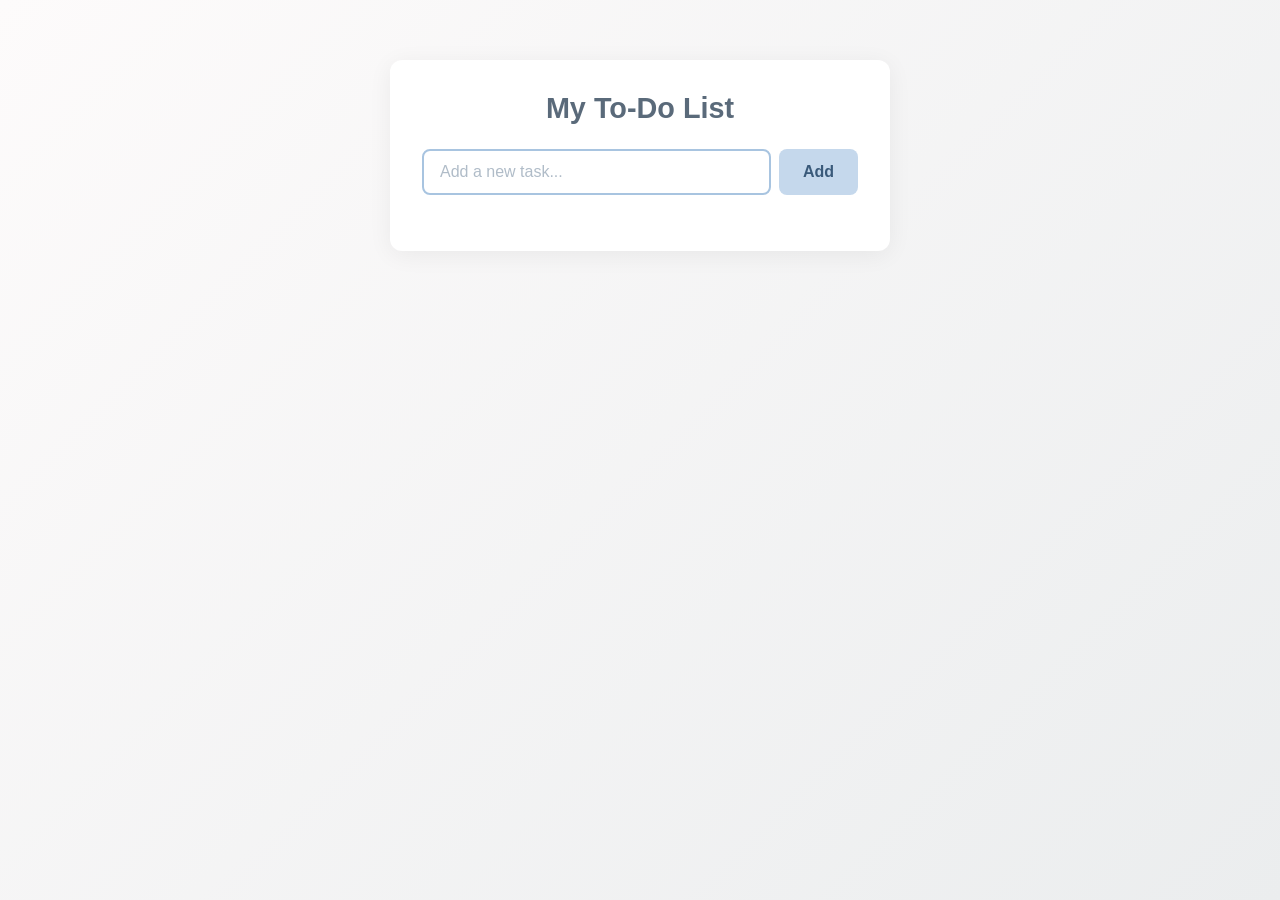
==== Day3/index.html @ eb727d70 "updated day3 task" ====
<!DOCTYPE html>
<html lang="en">
<head>
  <meta charset="UTF-8">
  <meta name="viewport" content="width=device-width, initial-scale=1.0">
  <title>To-Do List</title>
  <link rel="stylesheet" href="style.css">
</head>
<body>
  <div class="container">
    <h1>My To-Do List</h1>

    <div class="input-group">
      <input type="text" id="taskInput" placeholder="Add a new task..." autofocus>
      <button id="addBtn">Add</button>
    </div>

    <ul id="taskList"></ul>
  </div>

  <script src="app.js"></script>
</body>
</html>
---- Day3/style.css ----
* {
  margin: 0;
  padding: 0;
  box-sizing: border-box;
}

body {
  font-family: 'Segoe UI', Tahoma, Geneva, Verdana, sans-serif;
  background: linear-gradient(135deg, #fdfbfb, #ebedee);
  min-height: 100vh;
  display: flex;
  justify-content: center;
  align-items: flex-start;
  padding: 60px 16px;
}

.container {
  background: #ffffff;
  border-radius: 12px;
  box-shadow: 0 4px 24px rgba(0, 0, 0, 0.06);
  width: 100%;
  max-width: 500px;
  padding: 32px;
}

h1 {
  text-align: center;
  color: #5a6a7a;
  margin-bottom: 24px;
  font-size: 1.8rem;
  font-weight: 600;
}

/* Input area */
.input-group {
  display: flex;
  gap: 8px;
  margin-bottom: 24px;
}

#taskInput {
  flex: 1;
  padding: 12px 16px;
  border: 2px solid #e0e6ed;
  border-radius: 8px;
  font-size: 1rem;
  outline: none;
  background: #f9fafb;
  color: #3a4a5a;
  transition: border-color 0.2s;
}

#taskInput:focus {
  border-color: #a8c4e0;
  background: #fff;
}

#taskInput::placeholder {
  color: #b0bcc8;
}

#addBtn {
  padding: 12px 24px;
  background: #c5d8ec;
  color: #3a5a7a;
  border: none;
  border-radius: 8px;
  font-size: 1rem;
  font-weight: 600;
  cursor: pointer;
  transition: background 0.2s;
}

#addBtn:hover {
  background: #afc8e2;
}

/* Task list */
#taskList {
  list-style: none;
}

#taskList li {
  display: flex;
  align-items: center;
  padding: 12px 16px;
  background: #f5f7fa;
  border-radius: 8px;
  margin-bottom: 8px;
  border: 1px solid #edf0f4;
  transition: background 0.2s;
}

#taskList li:hover {
  background: #edf2f7;
}

#taskList li.completed span {
  text-decoration: line-through;
  color: #b8c4d0;
}

#taskList li span {
  flex: 1;
  font-size: 1rem;
  color: #4a5a6a;
}

#taskList li button {
  background: none;
  border: none;
  cursor: pointer;
  font-size: 1.2rem;
  padding: 4px 8px;
  border-radius: 4px;
  transition: background 0.2s;
}

#taskList li button.complete-btn {
  color: #7aba94;
}

#taskList li button.complete-btn:hover {
  background: #e0f0e8;
}

#taskList li button.delete-btn {
  color: #d48a8a;
}

#taskList li button.delete-btn:hover {
  background: #fae8e8;
}
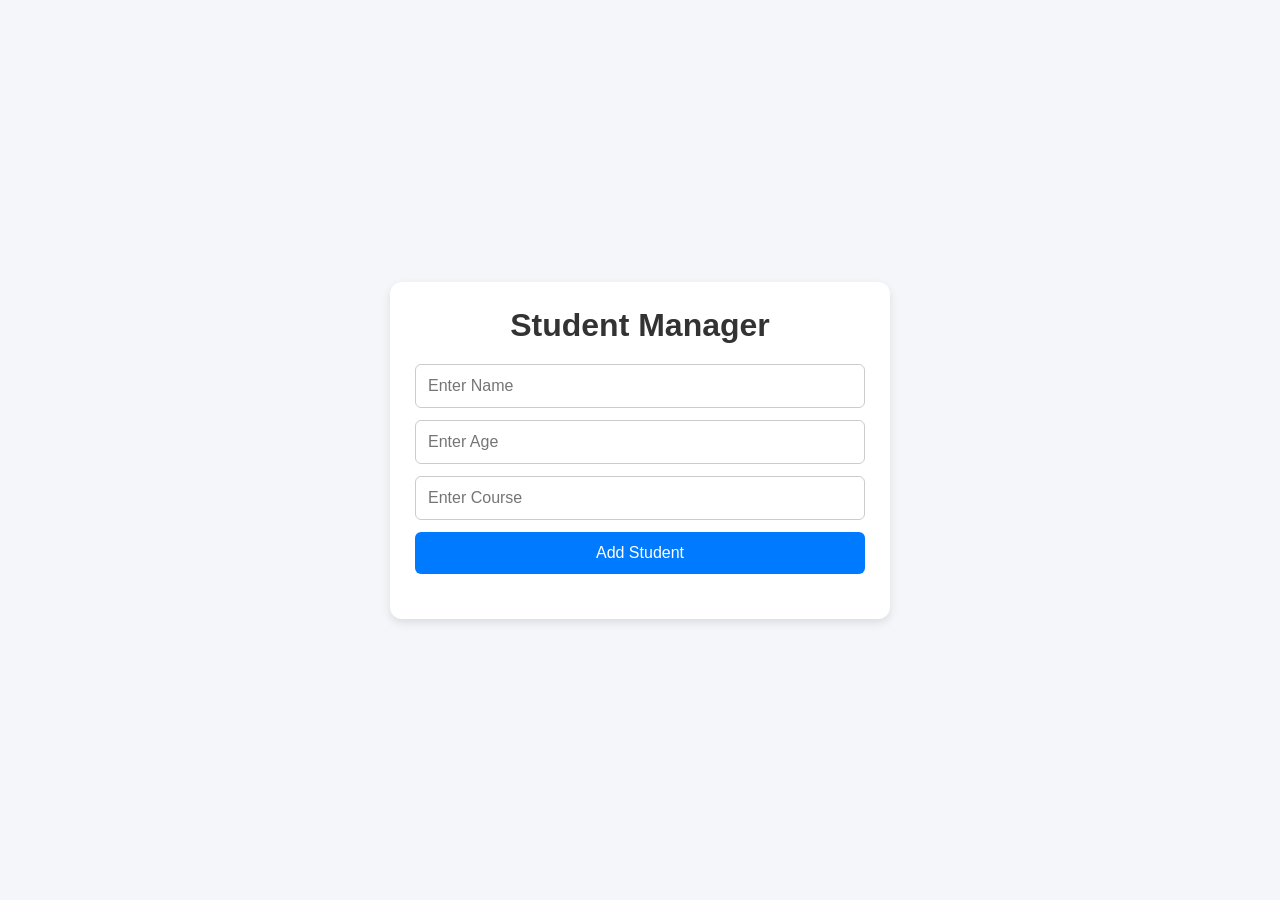
==== commit 4c16ce70: "updated day-3" ====
--- a/Day3/index.html
+++ b/Day3/index.html
@@ -1,23 +1,33 @@
-<!DOCTYPE html>
-<html lang="en">
-<head>
-  <meta charset="UTF-8">
-  <meta name="viewport" content="width=device-width, initial-scale=1.0">
-  <title>To-Do List</title>
-  <link rel="stylesheet" href="style.css">
-</head>
-<body>
-  <div class="container">
-    <h1>My To-Do List</h1>
-
-    <div class="input-group">
-      <input type="text" id="taskInput" placeholder="Add a new task..." autofocus>
-      <button id="addBtn">Add</button>
-    </div>
-
-    <ul id="taskList"></ul>
-  </div>
-
-  <script src="app.js"></script>
-</body>
-</html>
+<!DOCTYPE html>
+<html>
+<head>
+    <title>Student Manager</title>
+    <link rel="stylesheet" href="student.css">
+</head>
+<body>
+    <div class="container">
+        <h1>Student Manager</h1>
+        <div class="form-box">
+            <input type="text"
+                   id="name"
+                   placeholder="Enter Name">
+
+            <input type="number"
+                   id="age"
+                   placeholder="Enter Age">
+
+            <input type="text"
+                   id="course"
+                   placeholder="Enter Course">
+
+            <button onclick="addStudent()">
+                Add Student
+            </button>
+        </div>
+        <div id="studentList">
+        </div>
+    </div>
+    <script src="student.js"></script>
+
+</body>
+</html>
--- a/Day3/student.css
+++ b/Day3/student.css
@@ -0,0 +1,110 @@
+* {
+    margin: 0;
+    padding: 0;
+    box-sizing: border-box;
+}
+
+body {
+    font-family: Arial, sans-serif;
+    background: #f4f6f9;
+    display: flex;
+    justify-content: center;
+    align-items: center;
+    min-height: 100vh;
+}
+
+.container {
+    width: 500px;
+    background: #fff;
+    padding: 25px;
+    border-radius: 12px;
+    box-shadow: 0 4px 10px rgba(0, 0, 0, 0.1);
+}
+
+h1 {
+    text-align: center;
+    margin-bottom: 20px;
+    color: #333;
+}
+
+.form-box {
+    display: flex;
+    flex-direction: column;
+    gap: 12px;
+}
+
+.form-box input {
+    padding: 12px;
+    border: 1px solid #ccc;
+    border-radius: 6px;
+    font-size: 16px;
+}
+
+.form-box input:focus {
+    outline: none;
+    border-color: #007bff;
+}
+
+.form-box button {
+    padding: 12px;
+    background: #007bff;
+    color: white;
+    border: none;
+    border-radius: 6px;
+    font-size: 16px;
+    cursor: pointer;
+    transition: 0.3s;
+}
+
+.form-box button:hover {
+    background: #0056b3;
+}
+
+#studentList {
+    margin-top: 20px;
+}
+
+.student-card {
+    background: #f8f9fa;
+    border-left: 5px solid #007bff;
+    padding: 15px;
+    margin-bottom: 12px;
+    border-radius: 6px;
+}
+
+.student-card h3 {
+    color: #333;
+    margin-bottom: 5px;
+}
+
+.student-card p {
+    color: #555;
+    margin: 3px 0;
+}
+
+.student-card button {
+    margin-top: 10px;
+    margin-right: 8px;
+    padding: 8px 12px;
+    border: none;
+    border-radius: 5px;
+    cursor: pointer;
+}
+
+.edit-btn {
+    background: #28a745;
+    color: white;
+}
+
+.edit-btn:hover {
+    background: #218838;
+}
+
+.delete-btn {
+    background: #dc3545;
+    color: white;
+}
+
+.delete-btn:hover {
+    background: #c82333;
+}
